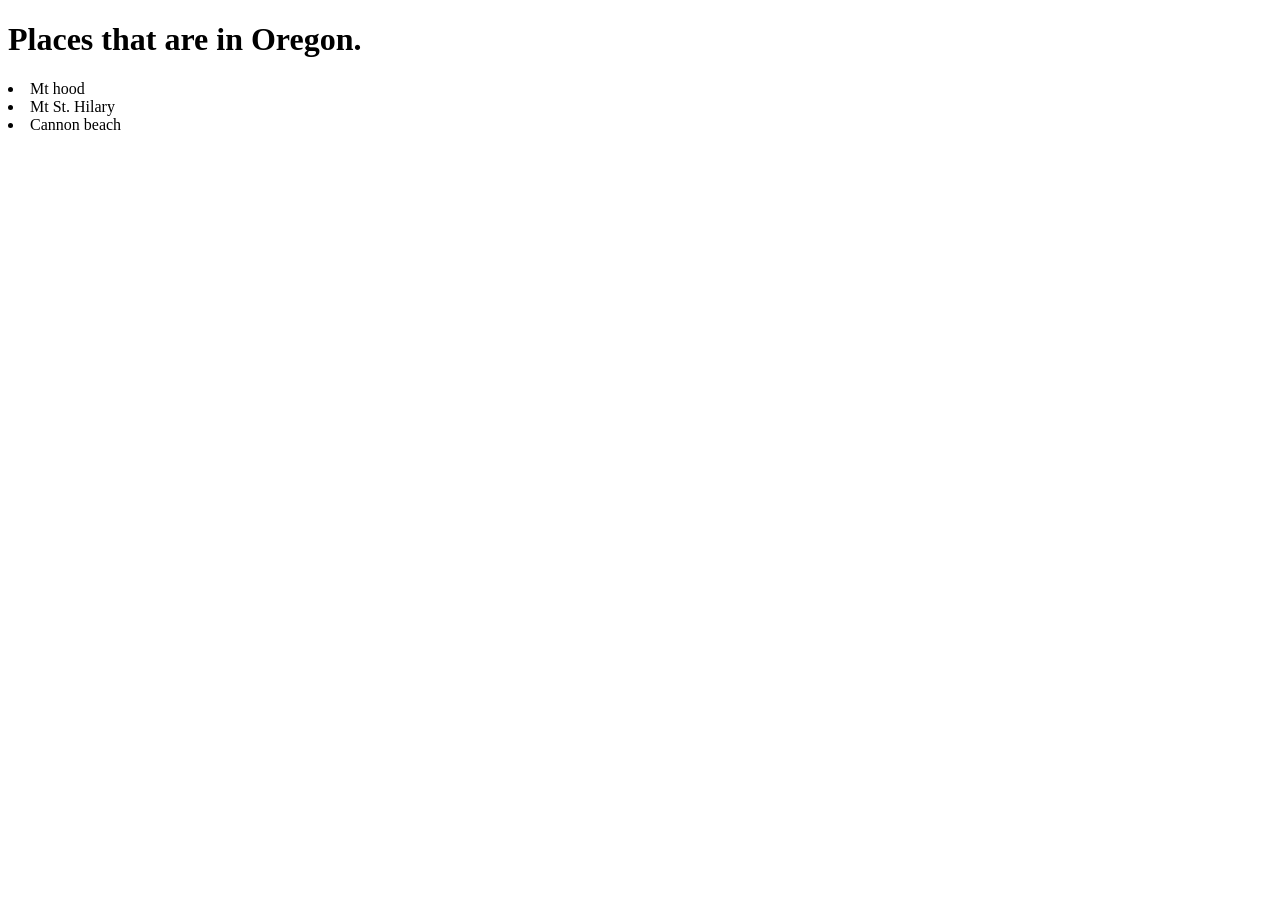
==== favorite-places.html @ a01fc949 "add initial favorite places page" ====
<!DOCTYPE html>
<html>
<head>
  <title>Favorite Places</title>
</head>

<body>
  <h1>Places that are in Oregon.</h1>
  <p></p>
  <uo>
      <li>Mt hood</li>
      <li>Mt St. Hilary</li>
      <li>Cannon beach</li>
  </uo>

</body>

</html>
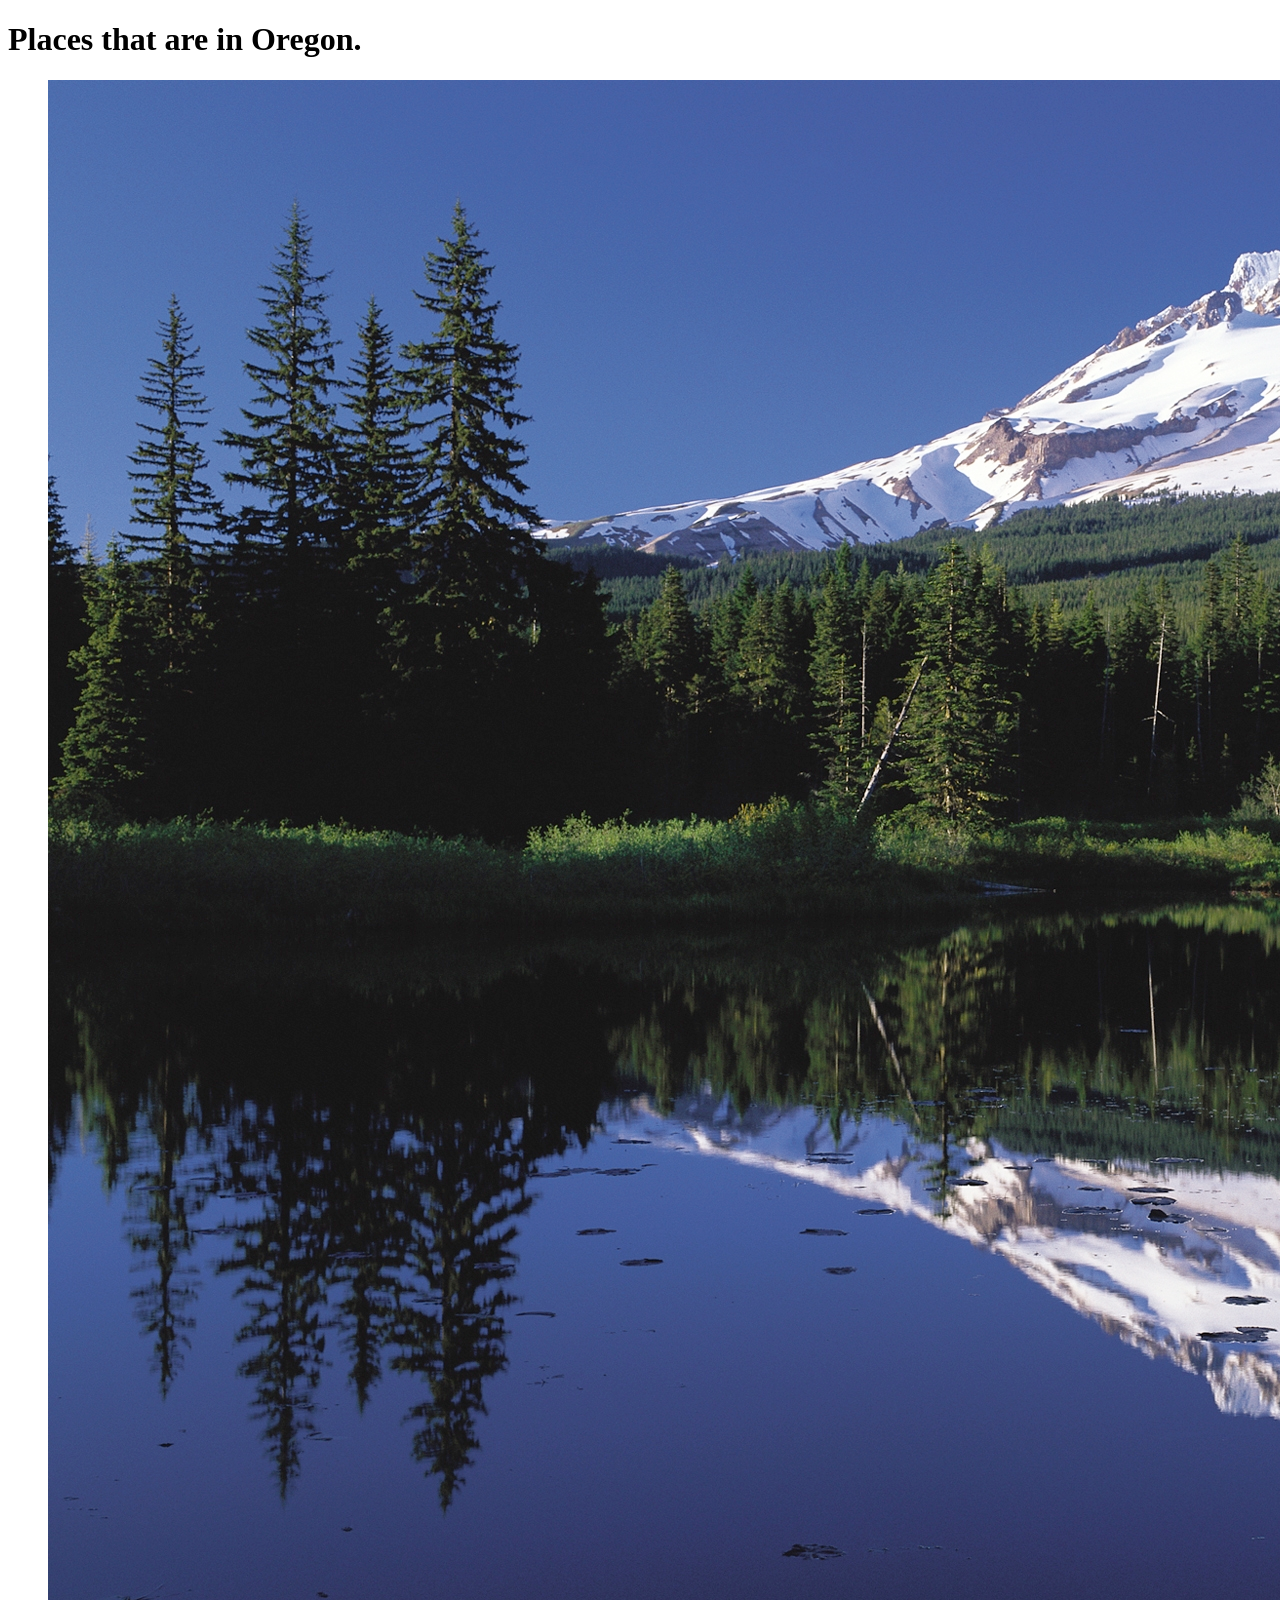
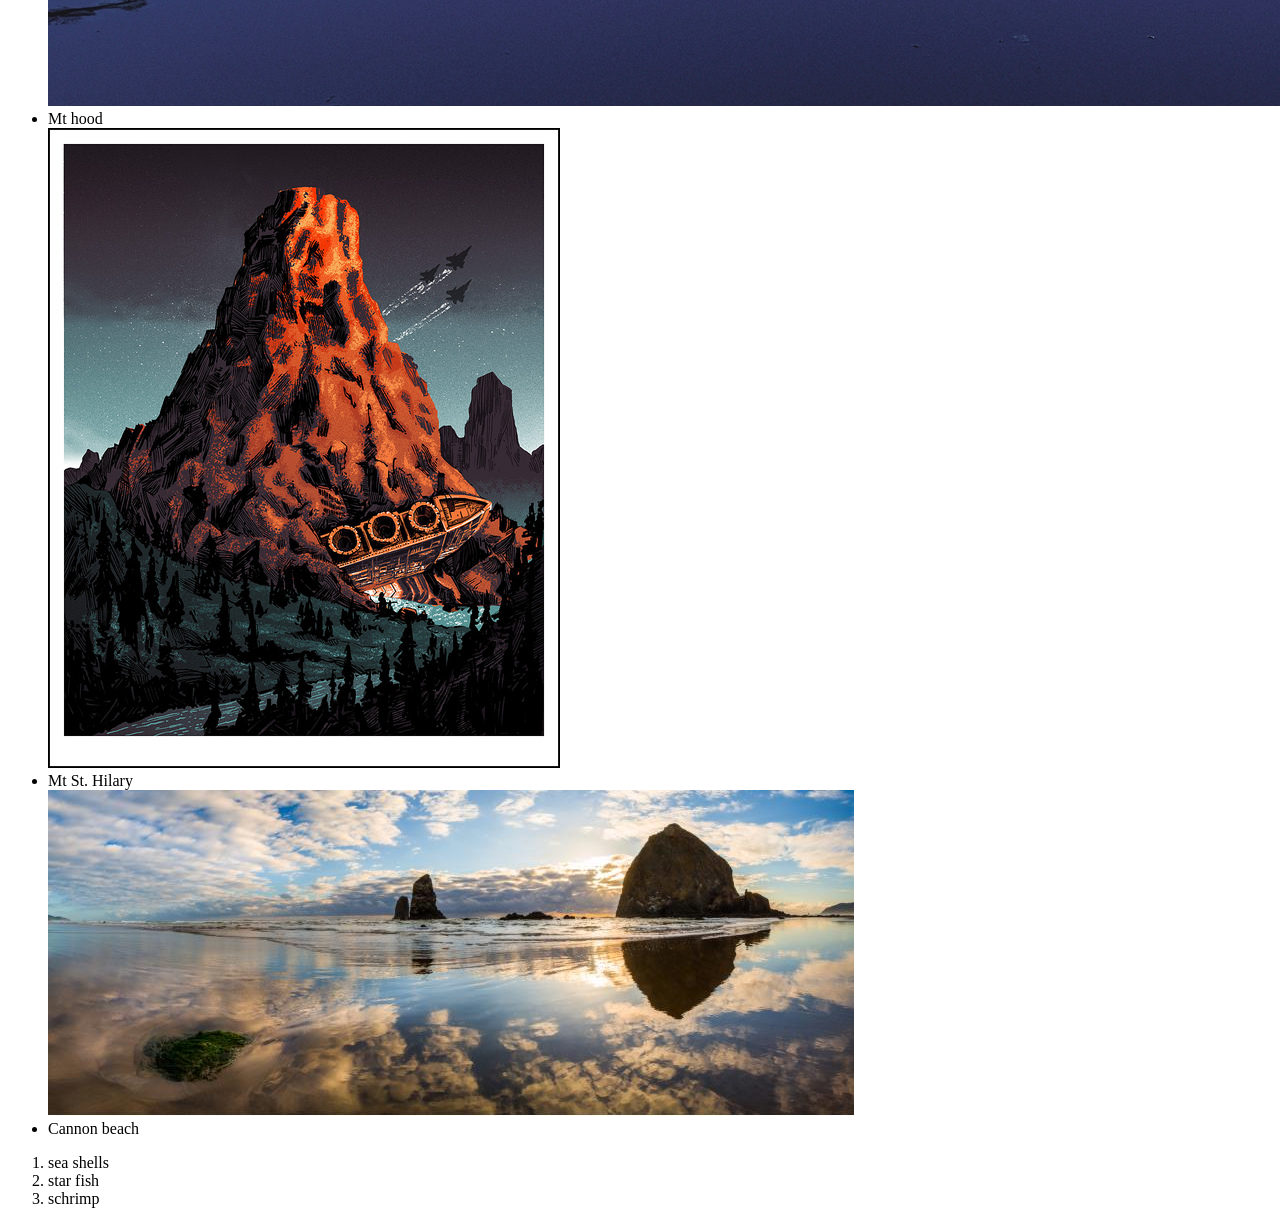
==== commit 8c14bb56: "add jpg and list" ====
--- a/favorite-places.html
+++ b/favorite-places.html
@@ -7,12 +7,19 @@
 <body>
   <h1>Places that are in Oregon.</h1>
   <p></p>
-  <uo>
-      <li>Mt hood</li>
-      <li>Mt St. Hilary</li>
-      <li>Cannon beach</li>
-  </uo>
-
+  <ul>
+    <img src="img/hood.jpg" alt="picture of mount hood">
+    <li>Mt hood</li>
+    <img src="img/hilary.jpg" alt="transformers base">
+    <li>Mt St. Hilary</li>
+    <img src="img/beach.jpg" alt="picture of cannon beach">
+    <li>Cannon beach</li>
+  </ul> 
+  <ol>
+    <li>sea shells</li>
+    <li>star fish</li>
+    <li>schrimp</li>
+  </ol>
 </body>
 
 </html>
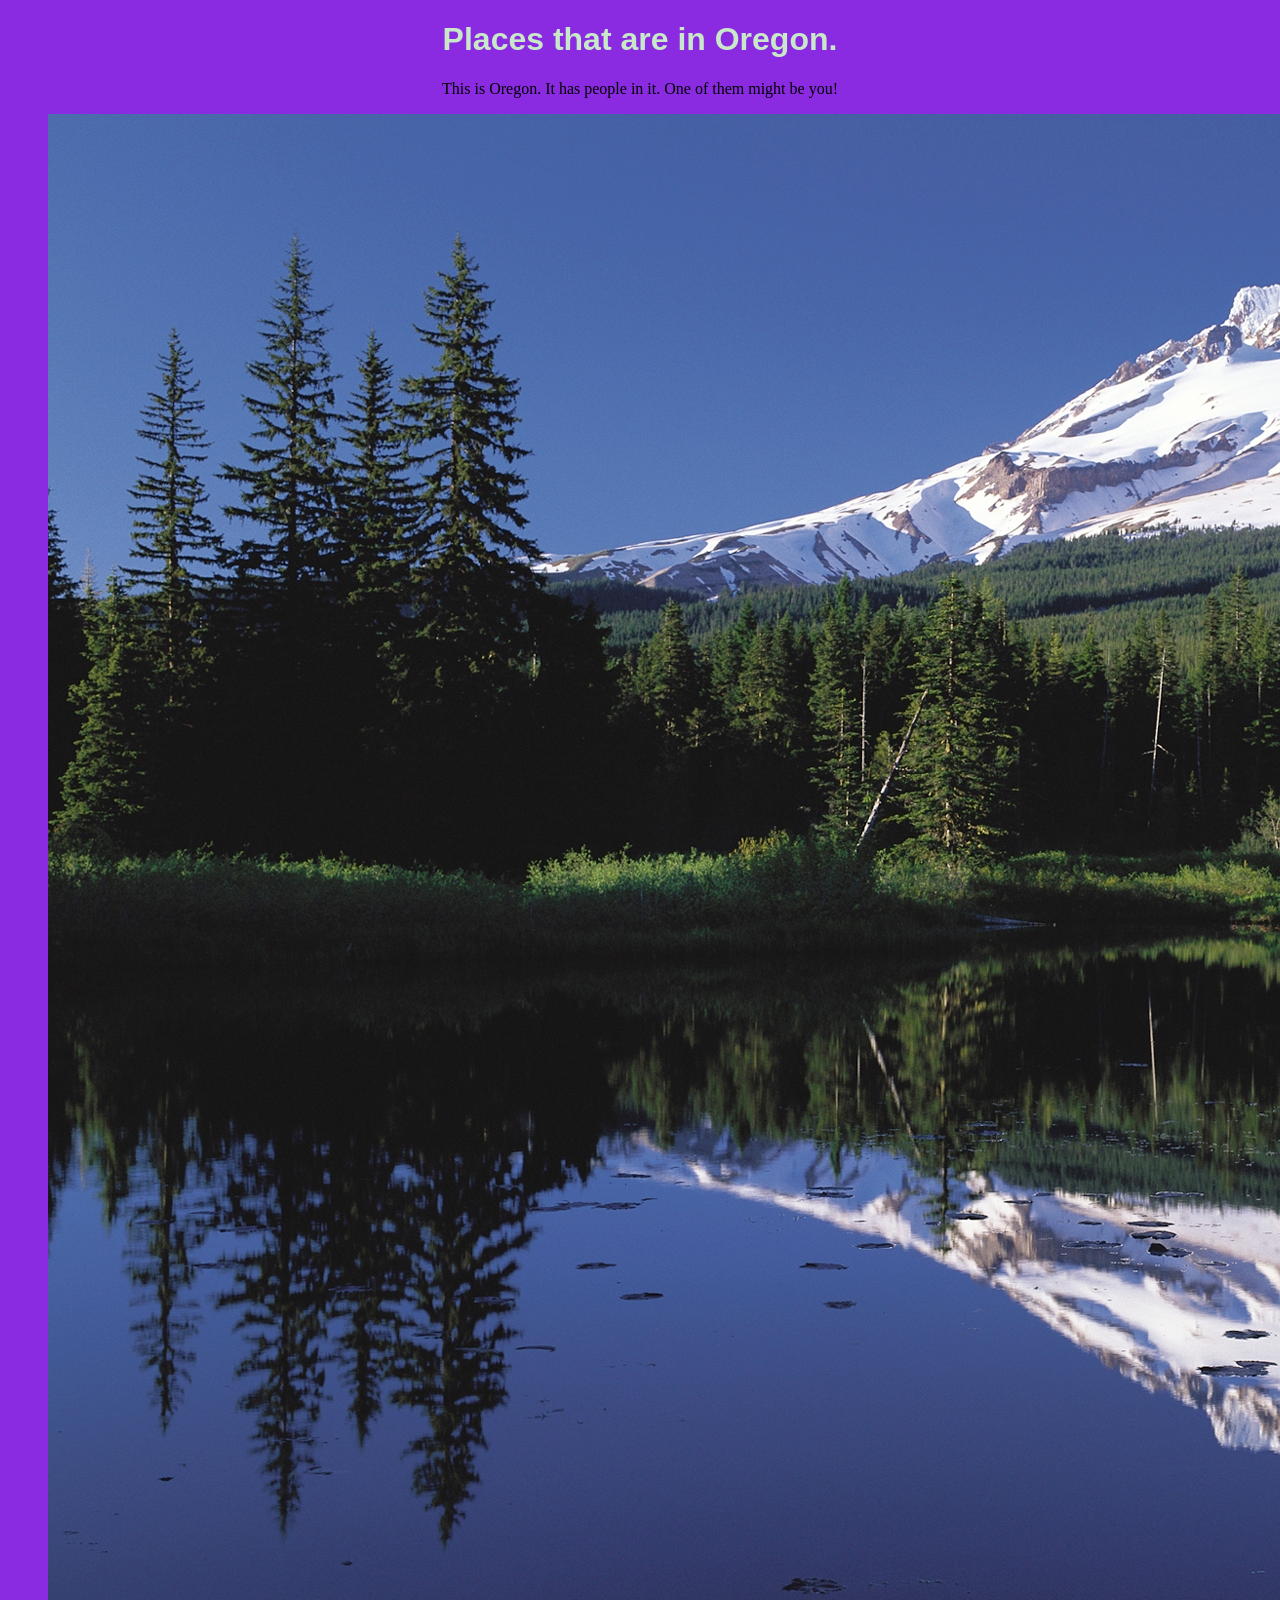
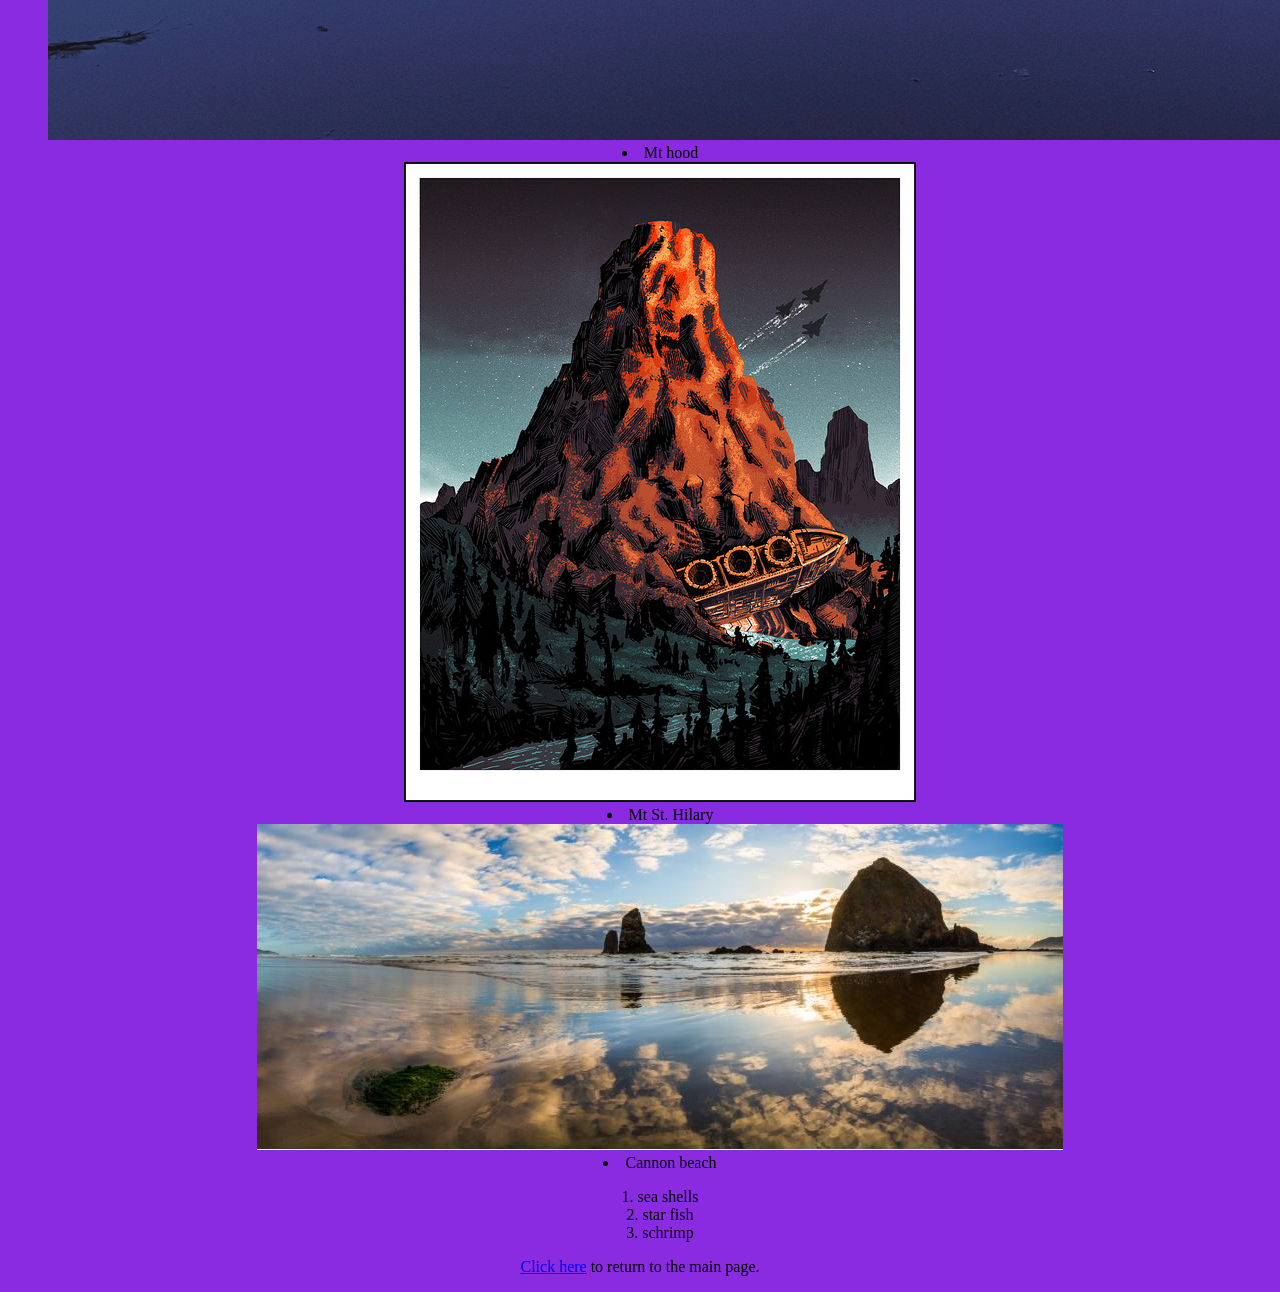
==== commit 9668df6a: "add link button" ====
--- a/favorite-places.html
+++ b/favorite-places.html
@@ -2,11 +2,13 @@
 <html>
 <head>
   <title>Favorite Places</title>
+  <link href="css/styles3.css" rel="stylesheet" type="text/css">
+
 </head>
 
 <body>
   <h1>Places that are in Oregon.</h1>
-  <p></p>
+  <p>This is Oregon. It has people in it. One of them might be you!</p>
   <ul>
     <img src="img/hood.jpg" alt="picture of mount hood">
     <li>Mt hood</li>
@@ -20,6 +22,6 @@
     <li>star fish</li>
     <li>schrimp</li>
   </ol>
+  <p><a href="myfirstwebpage.html">Click here</a> to return to the main page.</p>
 </body>
-
 </html>
--- a/css/styles3.css
+++ b/css/styles3.css
@@ -0,0 +1,22 @@
+body {
+  text-align: center;
+  background-color: blueviolet
+}
+
+h1 {
+   font-family: 'Segoe UI', Tahoma, Geneva, Verdana, sans-serif;
+   color: rgb(201, 231, 201);
+}
+
+p {
+ 
+}
+
+ul {
+  list-style-position: inside;
+
+}
+
+ol {
+  list-style-position: inside;
+}
